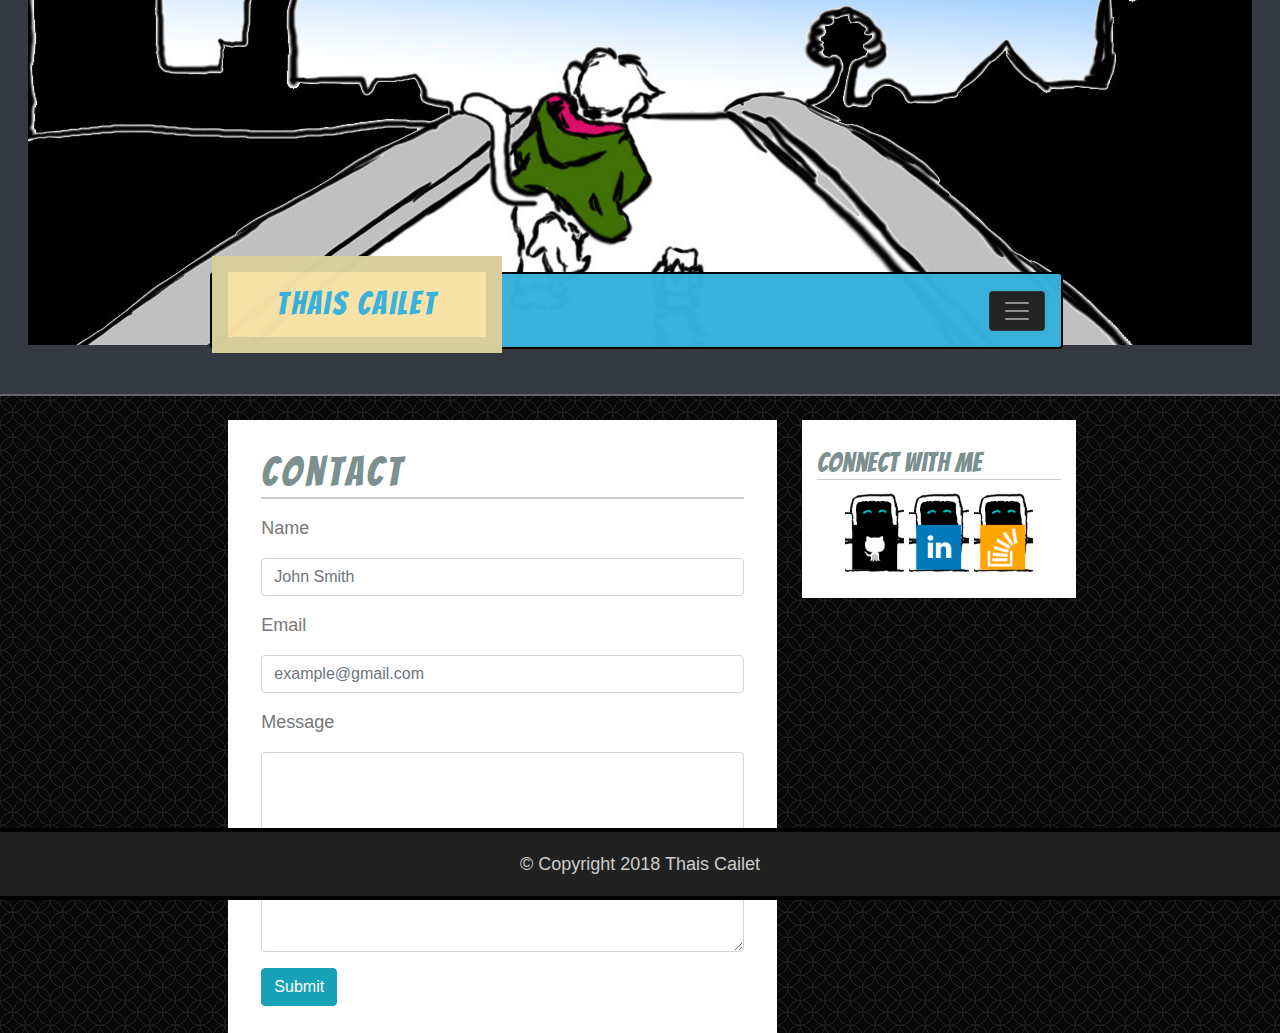
==== contact.html @ 414038e1 "Adds homework files." ====
<!DOCTYPE html>
<html lang="en">
<head>
    <meta charset="UTF-8">
    <meta name="viewport" content="width=device-width, initial-scale=1.0">
    <meta http-equiv="X-UA-Compatible" content="ie=edge">
    <title>Basic-Portfolio</title>
    <link rel="stylesheet" href="https://maxcdn.bootstrapcdn.com/bootstrap/4.0.0/css/bootstrap.min.css" integrity="sha384-Gn5384xqQ1aoWXA+058RXPxPg6fy4IWvTNh0E263XmFcJlSAwiGgFAW/dAiS6JXm" crossorigin="anonymous">
    <link rel="stylesheet" type="text/css" href="./assets/css/style.css">
</head>

<body class="contact-page">
    <div class="container-fluid">
        <div class="row" id="top_container">
            <div class="col-lg-12 col-md-12 px-0 py-0">
                <img src="./assets/images/banner_narrower.jpg" class="img-fluid" alt="Banner Image">
            </div>
            <div class="col-lg-8 col-md-8 col-sm-12 mt-sm-5 mx-auto">
                <nav class="navbar py-1 px-3 navbar-dark bg-dark rounded">
                    <a class="navbar-brand mt-0 pl-0.2 pr-0.2 pt-2 pb-2" href="./" title="Go to homepage.">Thais Cailet</a>
                    <div class="collapse navbar-collapse" id="navbarSupportedContent">
                        <div class="ml-auto">
                            <ul class="navbar-nav mt-3">
                                <li class="nav-item">
                                    <a class="nav-link" href="./" title="Go to homepage.">About</a>
                                </li>
                                <li class="nav-item">
                                    <a class="nav-link" href="./portfolio.html" title="Check out my portfolio.">Portfolio</a>
                                </li>
                                <li class="nav-item active">
                                    <a class="nav-link" href="./contact.html" title="Contact me.">Contact <span class="sr-only">(current page)</span></a>
                                </li>
                            </ul>
                        </div>
                    </div>
                    <button class="navbar-toggler ml-auto" type="button" data-toggle="collapse" data-target="#navbarSupportedContent" aria-controls="navbarSupportedContent" aria-expanded="false" aria-label="Toggle navigation">
                        <span class="navbar-toggler-icon"></span>
                    </button>
                </nav>
            </div>
        </div>
        <div id="content_container" class="row mt-4">
            <div class="col-lg-8 col-md-8 mx-auto">
                <main class="col-lg-8 col-md-7 float-lg-left float-md-left">
                    <form>
                        <h2>Contact</h2>
                        <div class="form-group">
                            <label for="username" class="mt-2">Name</label>
                            <input type="text" class="form-control" id="username" placeholder="John Smith">
                        </div>
                        <div class="form-group">
                            <label for="emailaddress">Email</label>
                            <input type="email" class="form-control" id="emailaddress" placeholder="example@gmail.com">
                        </div>
                        <div class="form-group">
                            <label for="usermessage">Message</label>
                            <textarea class="form-control" id="usermessage" rows="4" cols="50"></textarea>
                        </div>
                        <button type="submit" class="btn btn-info">Submit</button>
                    </form>
                </main>
                <aside class="col-md-5 col-lg-4 ml-lg-2 float-lg-right float-md-right  ml-md-0 py-sm-1">
                    <!--TODO: add sidebar heading, but hide from rendered view-->
                    <section id="socialmedia">
                        <h3>Connect with Me</h3>
                        <ul class="mt-4">
                            <li>
                                <a href="https://github.com/thaiscmky" target="_blank">
                                    <img src="./assets/images/if_github_square_black_107109.png" width="50" alt="Github Profile"/>
                                </a>
                            </li>
                            <li>
                                <a href="https://www.linkedin.com/in/thaisdecoded" target="_blank">
                                    <img src="./assets/images/if_linkedin_square_color_107091.png" width="50" alt="LinkedIn Profile"/>
                                </a>
                            </li>
                            <li>
                                <a href="https://stackoverflow.com/users/9226366/thaiscmky?tab=profile" target="_blank">
                                    <img src="./assets/images/if_stackoverflow_273179.png" width="50" alt="Stack Overflow Profile"/>
                                </a>
                            </li>
                        </ul>
                    </section>
                </aside>
            </div>
        </div>
    </div>
    <div id="bottom_container">
        <footer class="one-column">&COPY; Copyright 2018 Thais Cailet</footer>
    </div>
    <!-- Optional JavaScript -->
    <!-- jQuery first, then Popper.js, then Bootstrap JS -->
    <script src="https://code.jquery.com/jquery-3.2.1.slim.min.js" integrity="sha384-KJ3o2DKtIkvYIK3UENzmM7KCkRr/rE9/Qpg6aAZGJwFDMVNA/GpGFF93hXpG5KkN" crossorigin="anonymous"></script>
    <script src="https://cdnjs.cloudflare.com/ajax/libs/popper.js/1.12.9/umd/popper.min.js" integrity="sha384-ApNbgh9B+Y1QKtv3Rn7W3mgPxhU9K/ScQsAP7hUibX39j7fakFPskvXusvfa0b4Q" crossorigin="anonymous"></script>
    <script src="https://maxcdn.bootstrapcdn.com/bootstrap/4.0.0/js/bootstrap.min.js" integrity="sha384-JZR6Spejh4U02d8jOt6vLEHfe/JQGiRRSQQxSfFWpi1MquVdAyjUar5+76PVCmYl" crossorigin="anonymous"></script>
</body>
</html>
---- assets/css/style.css ----
@import url(https://fonts.googleapis.com/css?family=Andika|Architects+Daughter|Bangers);

html, body {
    height: calc(100% - 9em);
}
body {
    font-family: 'Arial', 'Helvetica Neue', Helvetica, sans-serif;
    font-size: 18px;
    background: #f5f5f5 url("../images/spiration-dark.png") repeat;
    color: #777;
    text-align: center;
}

@keyframes dropin {
    0% {
        margin-top: -8em;
    }

    70% {
        margin-top: 1em;
    }

    100% {
        margin-top: 0;
    }
}

h1, h2, h3, h4, h5, h6, figcaption
{
    color: #7c908f;
    border-bottom: 0.07em solid #ccc;
    font-family: 'Bangers',  Helvetica, sans-serif;
    letter-spacing: 0.075em;
}
h1 { font-size: 2.8em; }
h2 { font-size: 2.3em; }
h3 {font-size: 1.5em;letter-spacing: 0.02em;}
h4 { font-size: 1.5em; letter-spacing: 0.09em ; }

.one-column {max-width: 960px;min-width: 265px;margin: auto;}

#content_container .one-column, 
#content_container .two-column-larger,
#content_container .two-column-smaller{
    border: 1px solid #dddddd;
}

#content_container .two-column-larger {
    width: 650px;
    margin-right: 1.8em;
    margin-top: 2em;
}
#content_container .two-column-smaller {width: 270px;margin-top: 2em;}

header, nav {text-align: left;}
nav {
    padding: 1.5em 0;
}

header nav a {
    display: inline-block;
    padding: 0 1em;
    text-decoration: none;
    font-family: 'Andika';
    font-size: 1.2em;
}
header nav a:link, header nav a:visited {
    color: #ffe8a9;
}
header nav a:hover {
    color: #67fff7;
}
header nav a:focus, header nav a:active {
    color: #ffa500;
}

header #sitename {
    animation: dropin 5s;
}
header nav {
    background-color: #37b1dc;
    right: -0.75em;
    outline: #000 solid 0.5em;
}

#top_container, #bottom_container{
    
}
#top_container
{
    position: relative;
    border-bottom: 2px solid #666;
    background-color: #343a40;
    padding: 0;
}
#content_container {
    text-align: left;
    min-height: 100%;
    position: relative;
    margin-bottom: 6em;
}
#bottom_container
{
    position: fixed;
    bottom: 0;
    line-height: 3em;
    background-color: #212121;
    border-top: 0.25em solid #000000;
    border-bottom: 0.25em solid #000000;
    width: 100%;
    color: #ccc;
    height: 4em;
    clear:both;
}
#sitename, #sitename h1, #sitename h2{
    color: #37b1dc;
    border-bottom: none;
}
.navbar-brand {
    background-color: #f7e3a7;
    display: inline-block;
    outline: #d8cf9b 0.5em solid;
    padding: 1em 1.5em;
    font-family: 'Bangers', Helvetica, sans-serif;
    font-size: 1.8em;
    letter-spacing: 0.075em;
    position: relative;
    top: -0.2em;
}
a.navbar-brand{
    color: #37B1DC !important;
}
a.navbar-brand:hover{
    color: #0496bf !important;
}
.navbar{
    position: absolute;
    width: 100%;
    bottom: 5vh;
    background-color: #37B1DC !important;
    opacity: 0.98;
    border: 2px solid #000;
    margin-left: -2.2%;
}
.navbar-toggler {
    background-color: #212121;
}
main {
    background-color: #fff;
}

article, form{
    padding: 1em;
    margin: 0.5em 0;
}

article:first-child, 
article:first-child h1,
article:first-child h2,
.contact-page main h1:first-of-type,
.contact-page main h2:first-of-type
{
    margin-top: 0;
}

article p {
    margin: 1em 0;
    line-height: 1.7em;
}

article img {
    margin: 0.5em 1em;
    border: 0.5em #000 solid;
}

.about-page article h2+img {
    margin-left: 0;
    background-color:#000;
}

input {
    border: 1px solid #dddddd;
    padding: 0.5em;
    margin: 0.5em auto auto;
    width: 95%;
}

textarea {
    width: 95%;
    height: 200px;
    margin: 0.5em auto auto;
}

input[type="submit"] {
    padding: 0.5em 1.5em;
    background-color: #4aaaa5;
    color: #fff;
    width: 8em;
}

input[type="submit"]:hover {
    background-color: #327774;
    cursor: pointer;
}

.portfolio-page figure img {
    width: 105%;
    margin-left: -5%;
}

.portfolio-page figure:nth-of-type(1n) {
    margin-left: 0;
    padding-left: 0;
}

.portfolio-page figure:nth-of-type(2n) {
    margin-right: 0;
    padding-right: 0;
    left: 2%;
    position: relative;
}

.portfolio-page figcaption {
    background-color: #212121;
    color: #fff;
    padding: 0.5em;
    width: 98%;
    text-align: center;
    margin-top: -2em;
    margin-left: -1.2em;
    letter-spacing: 0.05em;
    font-size: 1.1em;
    opacity: 0.95;
}
.nav-item {}
aside {
    background-color: #fff;
    margin-right: -3%;
}
#socialmedia {
    margin: 1.25em 0;
}
#socialmedia ul{
    list-style: none;
    padding-left:0;
    text-align: center;
}
#socialmedia ul li{
    display:inline-block;
    margin-top: -2em;
}
#socialmedia ul li a{
    display:inline-block;
    background: url('../images/cozmo_normal.png') center bottom no-repeat;
    background-size: 4em;
    padding: 3em 0.26em 0 0.26em;
    position: relative;
}
#socialmedia ul li a:hover{
    top: -3.2em;
    margin-bottom: -3.2em;
    padding: 0 0.26em 3.2em 0.26em;
    background-position: center 0.05em;
}
footer {
    padding: 0.3em;
    line-height: 3em;
}
.clearfix::after {
    content: "";
    display: table;
    clear: both;
}

/*** Stylizing ***/
.skew {
    backface-visibility: hidden;
    -webkit-backface-visibility: hidden;
    transform: skew(-16deg, 0);
    position : relative;
}
.skew a {
    -webkit-transform : skew(16deg, 0);
    position          : relative;
}
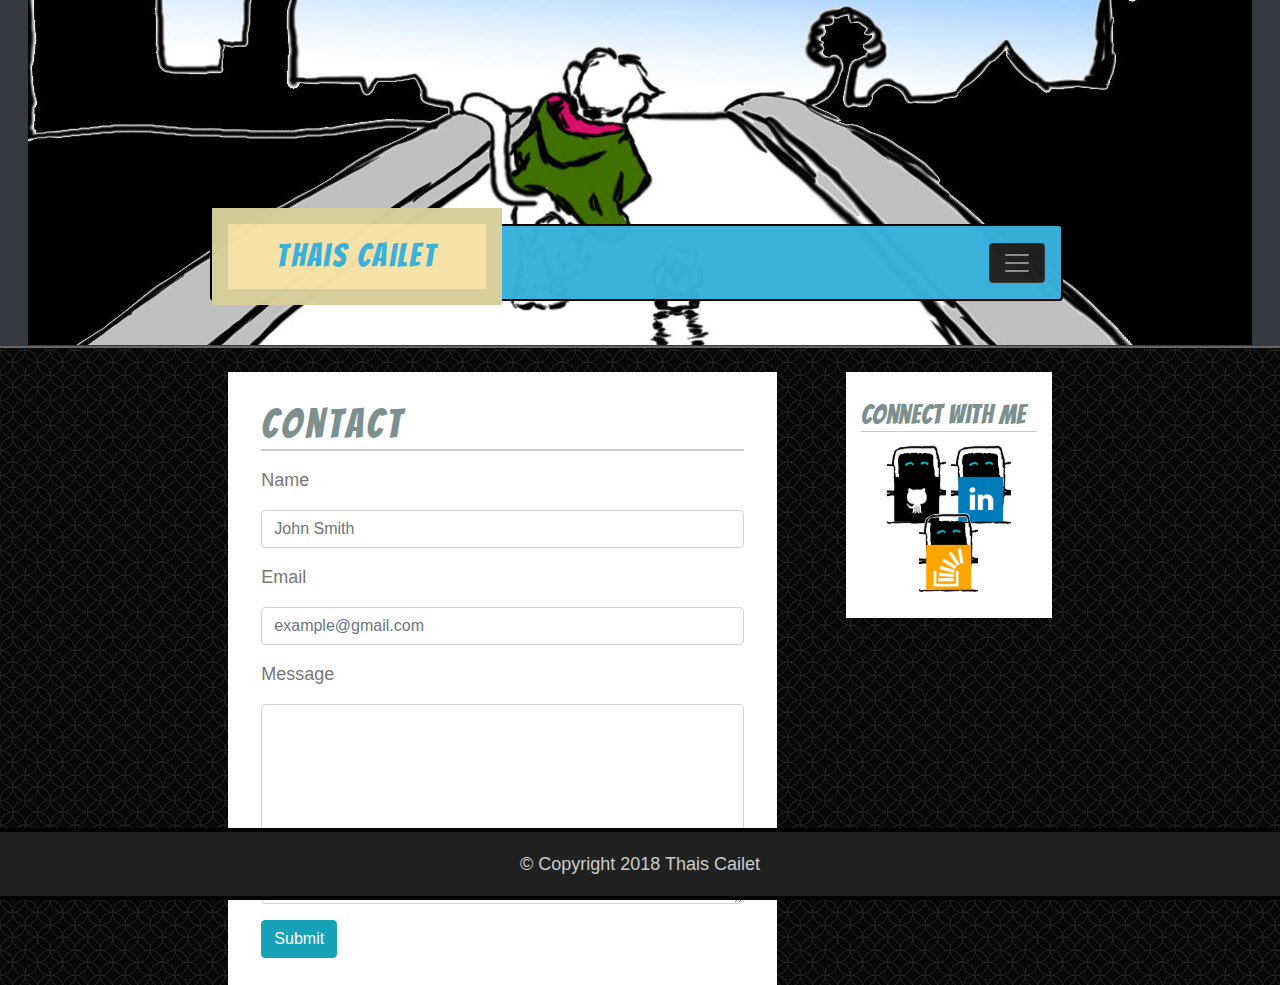
==== commit cd69b181: "Adds tweaks based on viewport instead of window size." ====
--- a/contact.html
+++ b/contact.html
@@ -15,7 +15,7 @@
             <div class="col-lg-12 col-md-12 px-0 py-0">
                 <img src="./assets/images/banner_narrower.jpg" class="img-fluid" alt="Banner Image">
             </div>
-            <div class="col-lg-8 col-md-8 col-sm-12 mt-sm-5 mx-auto">
+            <div class="col-lg-8 col-md-10 col-sm-12 mt-sm-5 mx-auto mt-xl-0">
                 <nav class="navbar py-1 px-3 navbar-dark bg-dark rounded">
                     <a class="navbar-brand mt-0 pl-0.2 pr-0.2 pt-2 pb-2" href="./" title="Go to homepage.">Thais Cailet</a>
                     <div class="collapse navbar-collapse" id="navbarSupportedContent">
@@ -40,7 +40,7 @@
             </div>
         </div>
         <div id="content_container" class="row mt-4">
-            <div class="col-lg-8 col-md-8 mx-auto">
+            <div class="col-lg-8 col-md-10 mx-auto">
                 <main class="col-lg-8 col-md-7 float-lg-left float-md-left">
                     <form>
                         <h2>Contact</h2>
@@ -59,7 +59,7 @@
                         <button type="submit" class="btn btn-info">Submit</button>
                     </form>
                 </main>
-                <aside class="col-md-5 col-lg-4 ml-lg-2 float-lg-right float-md-right  ml-md-0 py-sm-1">
+                <aside class="col-xl-3 mt-xl-0 col-md-12 col-lg-4 ml-lg-2 float-lg-right float-md-right  ml-md-0 py-sm-1 mt-md-3 mr-md-auto">
                     <!--TODO: add sidebar heading, but hide from rendered view-->
                     <section id="socialmedia">
                         <h3>Connect with Me</h3>
--- a/assets/css/style.css
+++ b/assets/css/style.css
@@ -37,21 +37,6 @@
 h3 {font-size: 1.5em;letter-spacing: 0.02em;}
 h4 { font-size: 1.5em; letter-spacing: 0.09em ; }
 
-.one-column {max-width: 960px;min-width: 265px;margin: auto;}
-
-#content_container .one-column, 
-#content_container .two-column-larger,
-#content_container .two-column-smaller{
-    border: 1px solid #dddddd;
-}
-
-#content_container .two-column-larger {
-    width: 650px;
-    margin-right: 1.8em;
-    margin-top: 2em;
-}
-#content_container .two-column-smaller {width: 270px;margin-top: 2em;}
-
 header, nav {text-align: left;}
 nav {
     padding: 1.5em 0;
@@ -83,9 +68,6 @@
     outline: #000 solid 0.5em;
 }
 
-#top_container, #bottom_container{
-    
-}
 #top_container
 {
     position: relative;
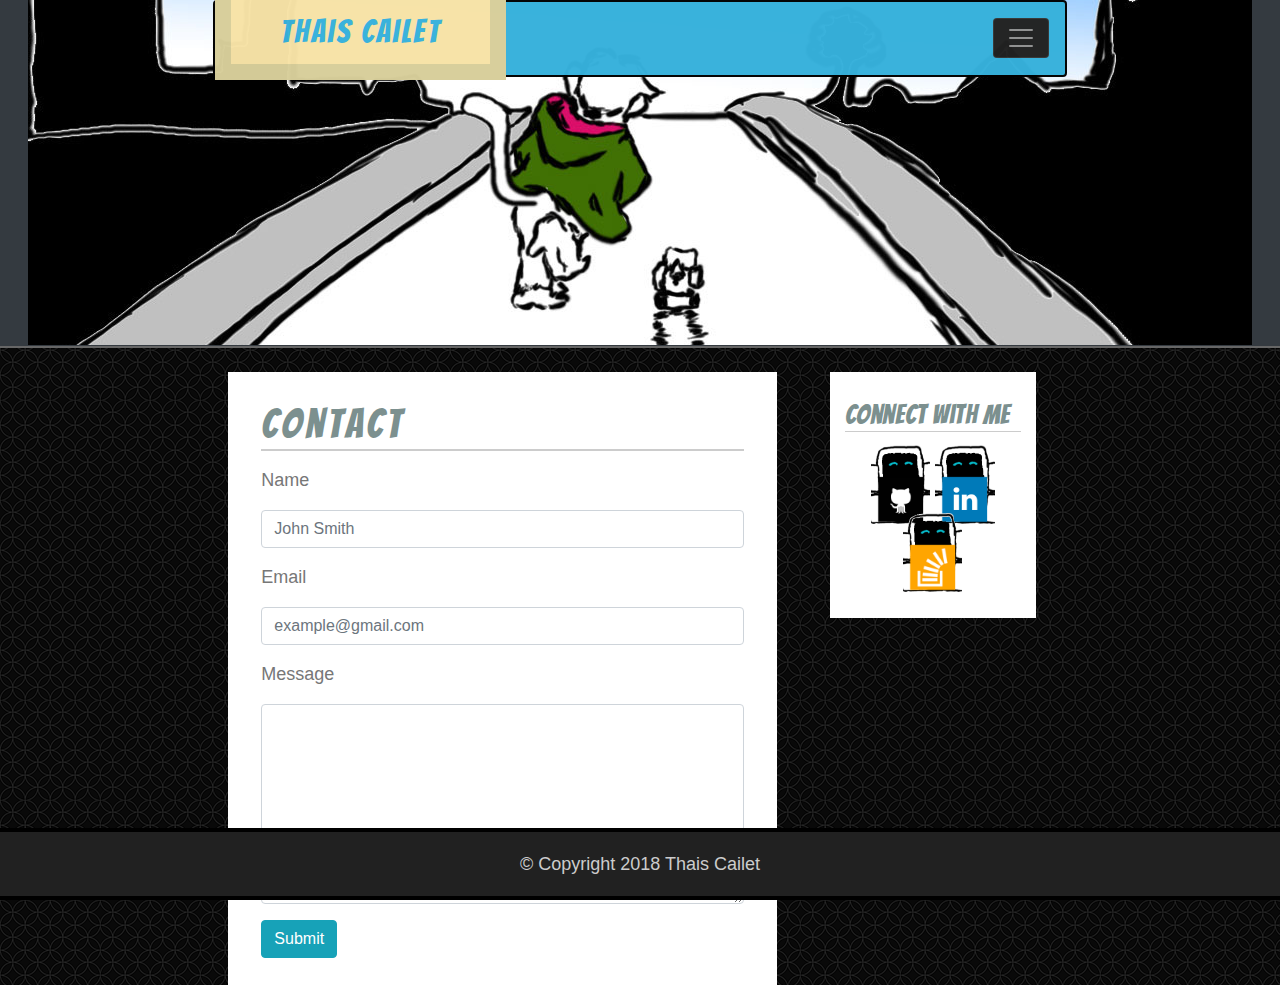
==== commit 4ab6b9d6: "Sticks navbar to top after scrolling for better visibility." ====
--- a/contact.html
+++ b/contact.html
@@ -15,8 +15,8 @@
             <div class="col-lg-12 col-md-12 px-0 py-0">
                 <img src="./assets/images/banner_narrower.jpg" class="img-fluid" alt="Banner Image">
             </div>
-            <div class="col-lg-8 col-md-10 col-sm-12 mt-sm-5 mx-auto mt-xl-0">
-                <nav class="navbar py-1 px-3 navbar-dark bg-dark rounded">
+            <div class="col-lg-8 col-md-10 col-sm-12 mt-sm-0 mx-auto mt-xl-0">
+                <nav class="navbar py-1 px-3 navbar-dark bg-dark rounded fixed-top col-xl-8 col-lg-10 mx-auto">
                     <a class="navbar-brand mt-0 pl-0.2 pr-0.2 pt-2 pb-2" href="./" title="Go to homepage.">Thais Cailet</a>
                     <div class="collapse navbar-collapse" id="navbarSupportedContent">
                         <div class="ml-auto">
@@ -59,7 +59,7 @@
                         <button type="submit" class="btn btn-info">Submit</button>
                     </form>
                 </main>
-                <aside class="col-xl-3 mt-xl-0 col-md-12 col-lg-4 ml-lg-2 float-lg-right float-md-right  ml-md-0 py-sm-1 mt-md-3 mr-md-auto">
+                <aside class="col-xl-3 mr-xl-3 col-md-5 col-lg-4 ml-lg-2 float-lg-right float-md-right float-sm-left  ml-md-0 py-sm-1">
                     <!--TODO: add sidebar heading, but hide from rendered view-->
                     <section id="socialmedia">
                         <h3>Connect with Me</h3>
@@ -93,5 +93,6 @@
     <script src="https://code.jquery.com/jquery-3.2.1.slim.min.js" integrity="sha384-KJ3o2DKtIkvYIK3UENzmM7KCkRr/rE9/Qpg6aAZGJwFDMVNA/GpGFF93hXpG5KkN" crossorigin="anonymous"></script>
     <script src="https://cdnjs.cloudflare.com/ajax/libs/popper.js/1.12.9/umd/popper.min.js" integrity="sha384-ApNbgh9B+Y1QKtv3Rn7W3mgPxhU9K/ScQsAP7hUibX39j7fakFPskvXusvfa0b4Q" crossorigin="anonymous"></script>
     <script src="https://maxcdn.bootstrapcdn.com/bootstrap/4.0.0/js/bootstrap.min.js" integrity="sha384-JZR6Spejh4U02d8jOt6vLEHfe/JQGiRRSQQxSfFWpi1MquVdAyjUar5+76PVCmYl" crossorigin="anonymous"></script>
+	<script src="./assets/js/default.js"></script>
 </body>
 </html>--- a/assets/css/style.css
+++ b/assets/css/style.css
@@ -116,9 +116,6 @@
     color: #0496bf !important;
 }
 .navbar{
-    position: absolute;
-    width: 100%;
-    bottom: 5vh;
     background-color: #37B1DC !important;
     opacity: 0.98;
     border: 2px solid #000;
